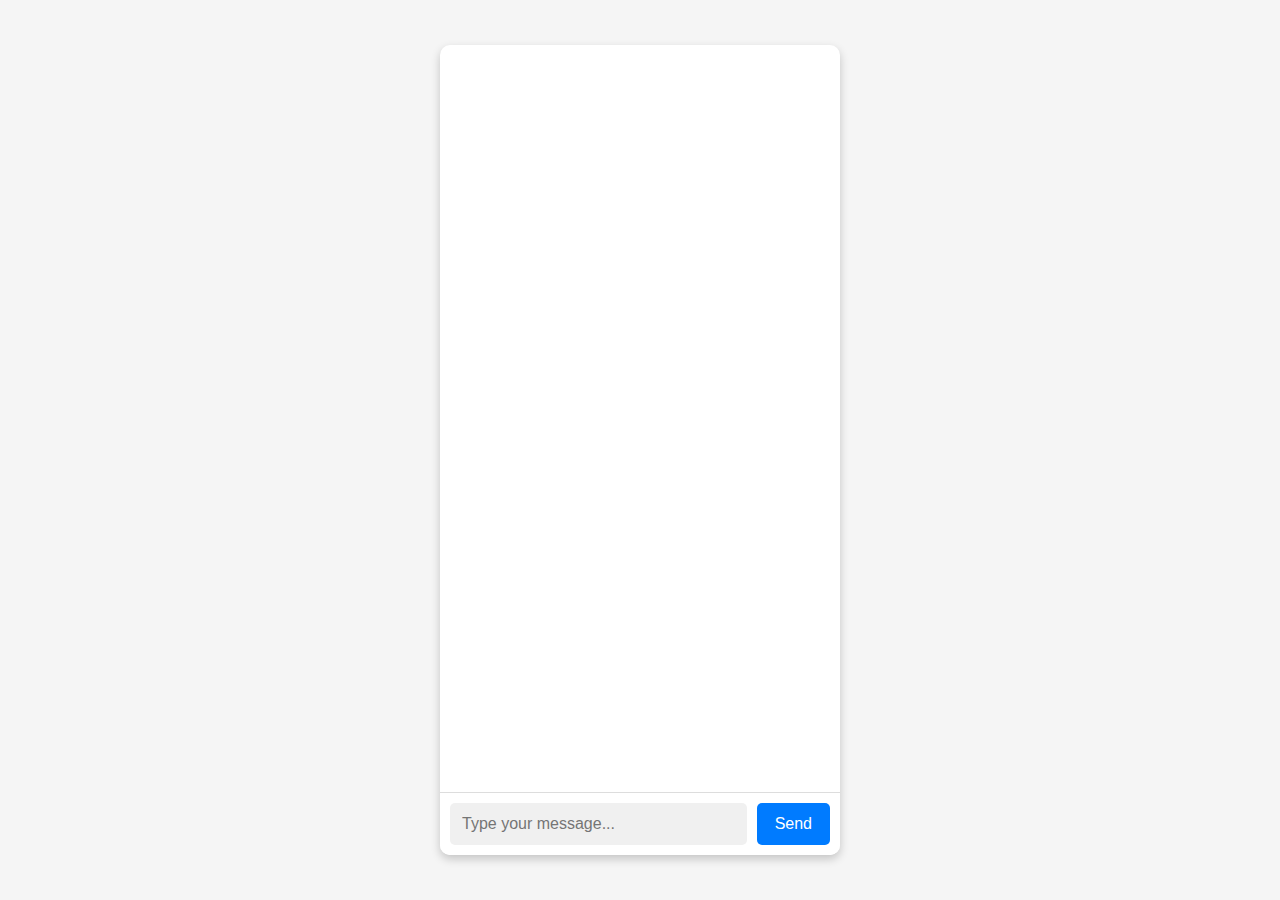
==== index.html @ f771c5a1 "Add files via upload" ====
<!DOCTYPE html>
<html lang="en">
<head>
    <meta charset="UTF-8">
    <meta name="viewport" content="width=device-width, initial-scale=1.0">
    <title>Chatbot</title>
    <link rel="stylesheet" href="style.css">
</head>
<body>
    <div class="container">
        <div id="output" class="chat-box"></div>
        <div class="input-container">
            <input type="text" id="in" placeholder="Type your message..." autocomplete="off">
            <button id="go">Send</button>
        </div>
    </div>
</body>
<script type="module" src="script.js"></script>
</html>
---- style.css ----
* {
    margin: 0;
    padding: 0;
    box-sizing: border-box;
    font-family: Arial, sans-serif;
}

body {
    display: flex;
    justify-content: center;
    align-items: center;
    height: 100vh;
    background: #f5f5f5;
}

.container {
    width: 100%;
    max-width: 400px;
    height: 90vh;
    display: flex;
    flex-direction: column;
    background: white;
    border-radius: 10px;
    box-shadow: 0 4px 10px rgba(0, 0, 0, 0.2);
    overflow: hidden;
}

/* Chat Output */
.chat-box {
    flex: 1;
    overflow-y: auto;
    padding: 15px;
    display: flex;
    flex-direction: column;
    gap: 10px;
}

/* Chat Bubbles */
.message {
    max-width: 80%;
    padding: 10px;
    border-radius: 15px;
    word-wrap: break-word;
    font-size: 14px;
}

/* User Message */
.user-message {
    align-self: flex-end;
    background: #007bff;
    color: white;
    border-bottom-right-radius: 0;
}

/* Bot Message */
.bot-message {
    align-self: flex-start;
    background: #e0e0e0;
    color: black;
    border-bottom-left-radius: 0;
}

/* Input & Button */
.input-container {
    display: flex;
    padding: 10px;
    border-top: 1px solid #ddd;
    background: #fff;
}

#in {
    flex: 1;
    padding: 12px;
    font-size: 16px;
    border: none;
    outline: none;
    border-radius: 5px;
    background: #f0f0f0;
}

#go {
    padding: 12px 18px;
    font-size: 16px;
    border: none;
    outline: none;
    background: #007bff;
    color: white;
    border-radius: 5px;
    margin-left: 10px;
    cursor: pointer;
    transition: 0.3s;
}

#go:hover {
    background: #0056b3;
}

/* Mobile Responsiveness */
@media screen and (max-width: 600px) {
    .container {
        height: 100vh;
        border-radius: 0;
        max-width: 100%;
    }
}
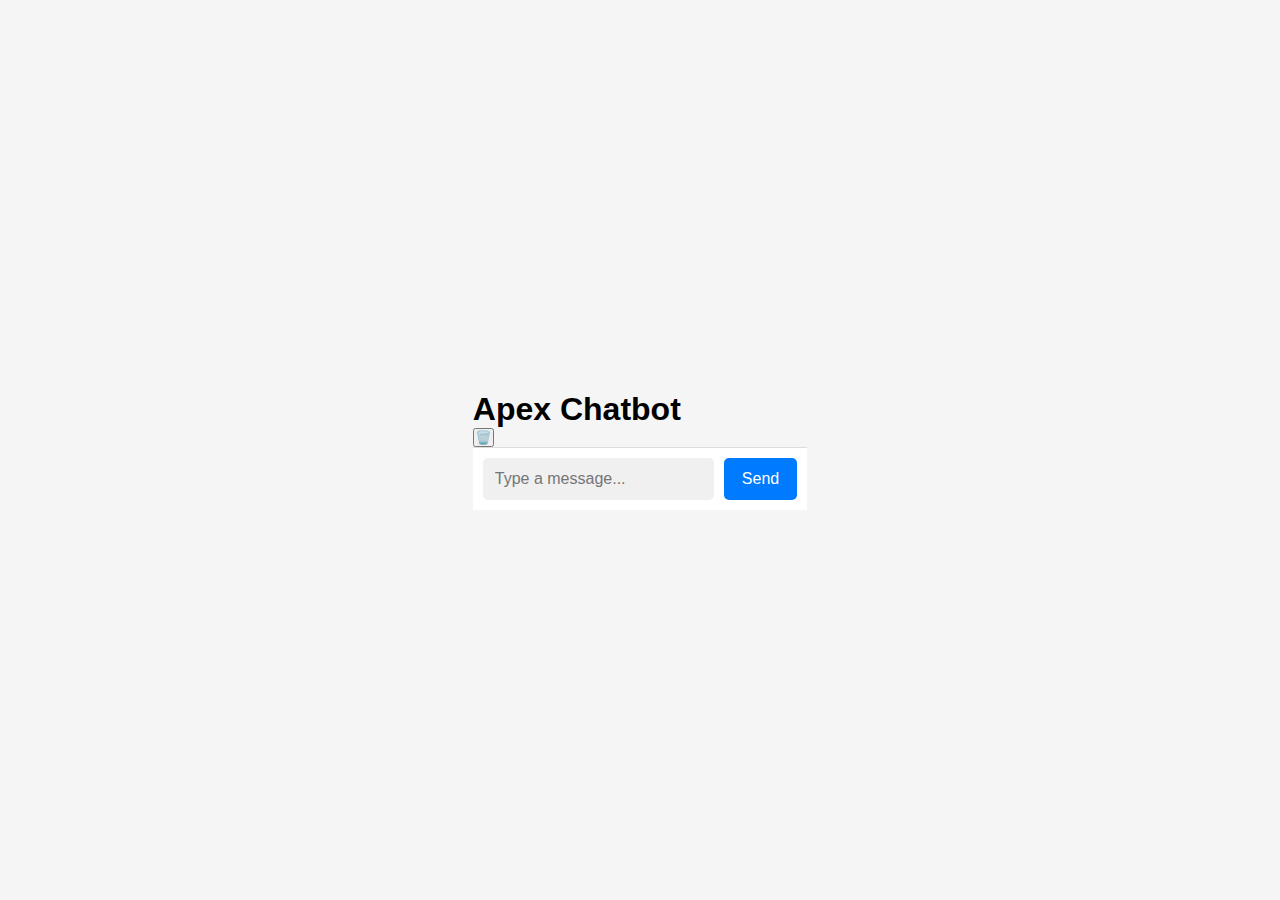
==== commit 333b2f56: "Update index.html" ====
--- a/index.html
+++ b/index.html
@@ -3,17 +3,27 @@
 <head>
     <meta charset="UTF-8">
     <meta name="viewport" content="width=device-width, initial-scale=1.0">
-    <title>Chatbot</title>
+    <title>Apex Chatbot</title>
     <link rel="stylesheet" href="style.css">
 </head>
 <body>
-    <div class="container">
-        <div id="output" class="chat-box"></div>
+    <div id="chat-container">
+        <!-- Header inside the chat container -->
+        <div class="header">
+            <h1>Apex Chatbot</h1>
+            <button id="clearChat">🗑️</button>
+        </div>
+
+        <!-- Chat messages -->
+        <div id="output"></div>
+
+        <!-- Chat input -->
         <div class="input-container">
-            <input type="text" id="in" placeholder="Type your message..." autocomplete="off">
+            <input type="text" id="in" placeholder="Type a message...">
             <button id="go">Send</button>
         </div>
     </div>
+
+    <script type="module" src="script.js"></script>
 </body>
-<script type="module" src="script.js"></script>
 </html>
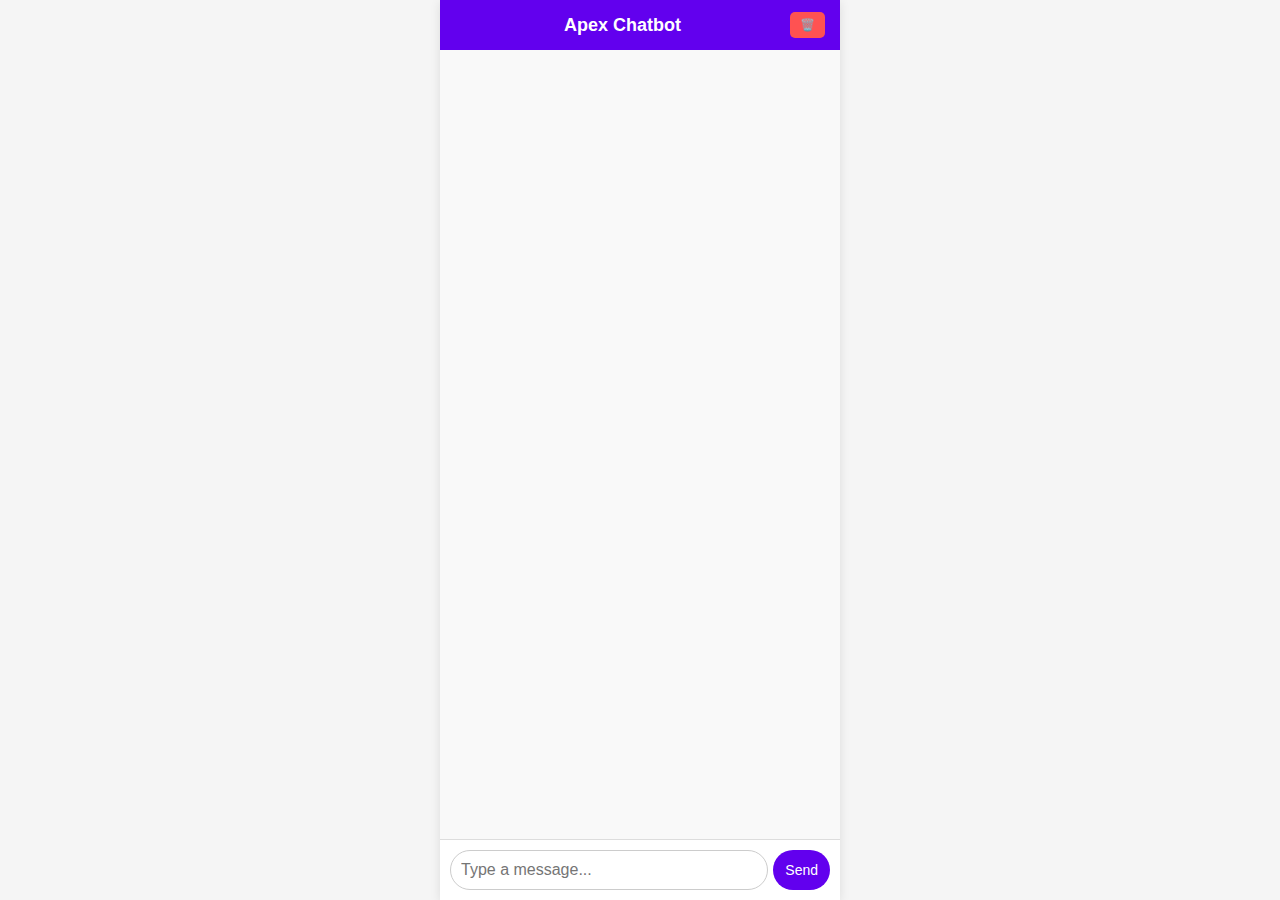
==== commit db71af9f: "Update index.html" ====
--- a/index.html
+++ b/index.html
@@ -4,7 +4,7 @@
     <meta charset="UTF-8">
     <meta name="viewport" content="width=device-width, initial-scale=1.0">
     <title>Apex Chatbot</title>
-    <link rel="stylesheet" href="style.css">
+    <link rel="stylesheet" href="./style.css">
 </head>
 <body>
     <div id="chat-container">
--- a/style.css
+++ b/style.css
@@ -2,104 +2,123 @@
     margin: 0;
     padding: 0;
     box-sizing: border-box;
-    font-family: Arial, sans-serif;
 }
 
 body {
+    font-family: Arial, sans-serif;
+    background-color: #f5f5f5;
+    margin: 0;
+    padding: 0;
     display: flex;
+    align-items: center;
     justify-content: center;
-    align-items: center;
     height: 100vh;
-    background: #f5f5f5;
-}
-
-.container {
-    width: 100%;
-    max-width: 400px;
-    height: 90vh;
-    display: flex;
-    flex-direction: column;
-    background: white;
-    border-radius: 10px;
-    box-shadow: 0 4px 10px rgba(0, 0, 0, 0.2);
     overflow: hidden;
 }
 
-/* Chat Output */
-.chat-box {
+/* Chat Container - Mobile-sized */
+#chat-container {
+    width: 100%;
+    max-width: 400px; /* Keeps it like a phone screen */
+    height: 100vh; /* Full mobile screen */
+    background: white;
+    display: flex;
+    flex-direction: column;
+    border-radius: 0; /* No rounded corners for full-screen feel */
+    box-shadow: 0 2px 10px rgba(0, 0, 0, 0.1);
+    overflow: hidden;
+}
+
+/* Header inside the chat container */
+.header {
+    width: 100%;
+    background-color: #6200EE;
+    color: white;
+    display: flex;
+    justify-content: space-between;
+    align-items: center;
+    padding: 12px 15px;
+    box-shadow: 0 2px 5px rgba(0, 0, 0, 0.2);
+}
+
+.header h1 {
+    font-size: 18px;
+    flex-grow: 1;
+    text-align: center;
+}
+
+#clearChat {
+    background-color: #FF5252;
+    border: none;
+    padding: 6px 10px;
+    color: white;
+    font-size: 12px;
+    border-radius: 5px;
+    cursor: pointer;
+}
+
+/* Chat Output (Message Bubbles) */
+#output {
     flex: 1;
     overflow-y: auto;
-    padding: 15px;
+    padding: 10px;
     display: flex;
     flex-direction: column;
     gap: 10px;
+    background-color: #f9f9f9;
+    scroll-behavior: smooth;
 }
 
-/* Chat Bubbles */
-.message {
-    max-width: 80%;
-    padding: 10px;
-    border-radius: 15px;
+/* User Message (Right side) */
+.message.user {
+    align-self: flex-end;
+    background-color: #6200EE;
+    color: white;
+    padding: 10px 15px;
+    border-radius: 20px 20px 0 20px;
+    max-width: 70%;
     word-wrap: break-word;
-    font-size: 14px;
 }
 
-/* User Message */
-.user-message {
-    align-self: flex-end;
-    background: #007bff;
-    color: white;
-    border-bottom-right-radius: 0;
+/* Bot Message (Left side) */
+.message.bot {
+    align-self: flex-start;
+    background-color: #e0e0e0;
+    color: black;
+    padding: 10px 15px;
+    border-radius: 20px 20px 20px 0;
+    max-width: 70%;
+    word-wrap: break-word;
 }
 
-/* Bot Message */
-.bot-message {
-    align-self: flex-start;
-    background: #e0e0e0;
-    color: black;
-    border-bottom-left-radius: 0;
-}
-
-/* Input & Button */
+/* Chat Input */
 .input-container {
     display: flex;
     padding: 10px;
     border-top: 1px solid #ddd;
-    background: #fff;
+    background-color: white;
 }
 
 #in {
     flex: 1;
-    padding: 12px;
+    padding: 10px;
+    border: 1px solid #ccc;
+    border-radius: 20px;
     font-size: 16px;
-    border: none;
     outline: none;
-    border-radius: 5px;
-    background: #f0f0f0;
 }
 
 #go {
-    padding: 12px 18px;
-    font-size: 16px;
+    background-color: #6200EE;
     border: none;
-    outline: none;
-    background: #007bff;
+    padding: 10px 12px;
     color: white;
-    border-radius: 5px;
-    margin-left: 10px;
+    font-size: 14px;
+    border-radius: 20px;
     cursor: pointer;
-    transition: 0.3s;
+    margin-left: 5px;
 }
 
 #go:hover {
-    background: #0056b3;
+    background-color: #4B00C2;
 }
-
-/* Mobile Responsiveness */
-@media screen and (max-width: 600px) {
-    .container {
-        height: 100vh;
-        border-radius: 0;
-        max-width: 100%;
-    }
-}
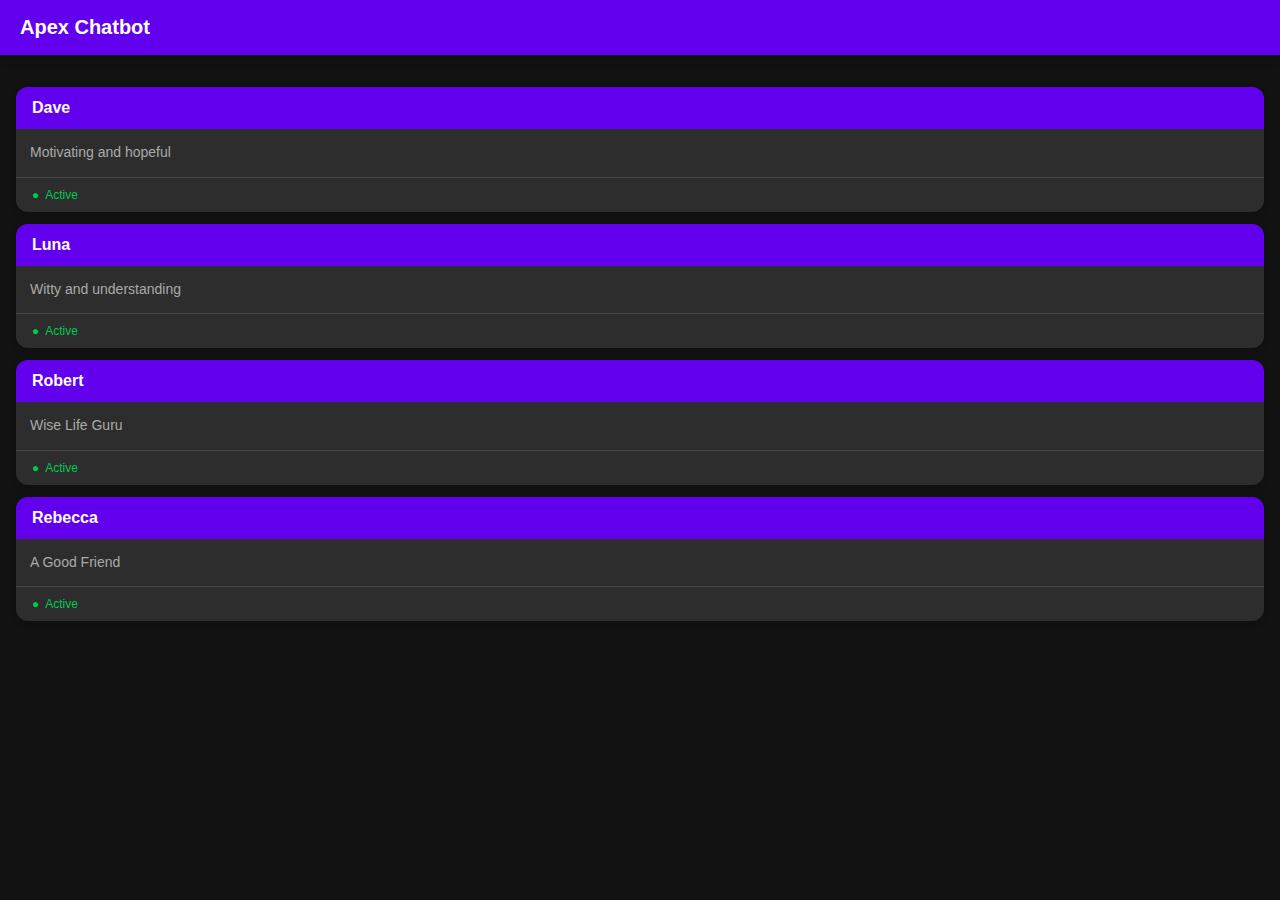
==== commit 96c298f6: "Add files via upload" ====
--- a/index.html
+++ b/index.html
@@ -3,27 +3,440 @@
 <head>
     <meta charset="UTF-8">
     <meta name="viewport" content="width=device-width, initial-scale=1.0">
-    <title>Apex Chatbot</title>
-    <link rel="stylesheet" href="./style.css">
+    <title>Apex Chatbot - Home</title>
+    <style>
+        * {
+            margin: 0;
+            padding: 0;
+            box-sizing: border-box;
+            font-family: 'Segoe UI', Tahoma, Geneva, Verdana, sans-serif;
+        }
+
+        :root {
+            --primary-color: #6200EE;
+            --primary-dark: #4B00C2;
+            --background-dark: #121212;
+            --surface-dark: #1E1E1E;
+            --card-dark: #2D2D2D;
+            --message-bg-dark: #333333;
+            --input-bg: #222222;
+            --border-color: #444444;
+            --text-primary: #FFFFFF;
+            --text-secondary: #E0E0E0;
+            --text-muted: #AAAAAA;
+            --error-color: #FF5252;
+            --success-color: #00C853;
+        }
+
+        body {
+            background-color: var(--background-dark);
+            margin: 0;
+            padding: 0;
+            min-height: 100vh;
+            color: var(--text-primary);
+            max-width: 100vw;
+            overflow-x: hidden;
+        }
+
+        /* Header */
+        .header {
+            width: 100%;
+            background-color: var(--primary-color);
+            color: var(--text-primary);
+            display: flex;
+            justify-content: space-between;
+            align-items: center;
+            padding: 16px 20px;
+            box-shadow: 0 2px 10px rgba(0, 0, 0, 0.3);
+            position: sticky;
+            top: 0;
+            z-index: 100;
+        }
+
+        .header h1 {
+            font-size: 20px;
+            font-weight: 600;
+        }
+
+        .user-profile {
+            display: flex;
+            align-items: center;
+        }
+
+        .avatar {
+            width: 36px;
+            height: 36px;
+            border-radius: 50%;
+            background-color: var(--primary-dark);
+            display: flex;
+            align-items: center;
+            justify-content: center;
+            font-weight: bold;
+            font-size: 16px;
+        }
+
+        /* Search Bar */
+        .search-container {
+            background-color: var(--surface-dark);
+            padding: 12px 16px;
+            position: sticky;
+            top: 68px;
+            z-index: 99;
+            box-shadow: 0 2px 8px rgba(0, 0, 0, 0.2);
+        }
+
+        .search-bar {
+            display: flex;
+            width: 100%;
+        }
+
+        .search-input {
+            flex: 1;
+            padding: 12px 16px;
+            border: 1px solid var(--border-color);
+            border-radius: 24px;
+            font-size: 16px;
+            outline: none;
+            background-color: var(--input-bg);
+            color: var(--text-primary);
+            transition: border-color 0.3s;
+        }
+
+        .search-input:focus {
+            border-color: var(--primary-color);
+        }
+
+        .search-btn {
+            background-color: var(--primary-color);
+            border: none;
+            width: 40px;
+            height: 40px;
+            color: var(--text-primary);
+            font-size: 16px;
+            border-radius: 50%;
+            cursor: pointer;
+            margin-left: 8px;
+            display: flex;
+            align-items: center;
+            justify-content: center;
+        }
+
+        /* Main Content */
+        .main-content {
+            width: 100%;
+            padding: 16px;
+        }
+
+        /* Tabs */
+        .tabs {
+            display: flex;
+            margin-bottom: 16px;
+            border-bottom: 1px solid var(--border-color);
+            overflow-x: auto;
+            -webkit-overflow-scrolling: touch;
+            scrollbar-width: none; /* Firefox */
+        }
+
+        .tabs::-webkit-scrollbar {
+            display: none; /* Chrome, Safari, Edge */
+        }
+
+        .tab {
+            padding: 12px 16px;
+            cursor: pointer;
+            color: var(--text-secondary);
+            position: relative;
+            font-weight: 500;
+            white-space: nowrap;
+        }
+
+        .tab.active {
+            color: var(--primary-color);
+        }
+
+        .tab.active::after {
+            content: '';
+            position: absolute;
+            bottom: -1px;
+            left: 0;
+            width: 100%;
+            height: 3px;
+            background-color: var(--primary-color);
+            border-radius: 3px 3px 0 0;
+        }
+
+        /* Chat Cards */
+        .chat-list {
+            display: flex;
+            flex-direction: column;
+            gap: 12px;
+            margin-top: 16px;
+        }
+
+        .chat-card {
+            background-color: var(--card-dark);
+            border-radius: 12px;
+            overflow: hidden;
+            box-shadow: 0 2px 6px rgba(0, 0, 0, 0.2);
+            text-decoration: none;
+            color: var(--text-primary);
+        }
+
+        .chat-card:active {
+            background-color: #353535;
+        }
+
+        .chat-header {
+            background-color: var(--primary-color);
+            padding: 12px 16px;
+            display: flex;
+            align-items: center;
+            justify-content: space-between;
+        }
+
+        .chat-title {
+            font-weight: 600;
+            font-size: 16px;
+        }
+
+        .chat-timestamp {
+            font-size: 12px;
+            color: rgba(255, 255, 255, 0.8);
+        }
+
+        .chat-preview {
+            padding: 14px;
+        }
+
+        .chat-snippet {
+            font-size: 14px;
+            color: var(--text-muted);
+            display: -webkit-box;
+            -webkit-line-clamp: 2;
+            -webkit-box-orient: vertical;
+            overflow: hidden;
+            line-height: 1.4;
+        }
+
+        .chat-footer {
+            padding: 10px 16px;
+            display: flex;
+            align-items: center;
+            border-top: 1px solid var(--border-color);
+            justify-content: space-between;
+        }
+
+        .chat-status {
+            display: flex;
+            align-items: center;
+            gap: 6px;
+            font-size: 12px;
+            color: var(--success-color);
+        }
+
+        .chat-status.inactive {
+            color: var(--text-muted);
+        }
+
+        .chat-messages-count {
+            font-size: 12px;
+            color: var(--text-muted);
+        }
+
+        /* Create new chat button */
+        .new-chat-btn {
+            position: fixed;
+            bottom: 16px;
+            right: 16px;
+            width: 56px;
+            height: 56px;
+            border-radius: 50%;
+            background-color: var(--primary-color);
+            color: white;
+            display: flex;
+            align-items: center;
+            justify-content: center;
+            font-size: 24px;
+            box-shadow: 0 4px 12px rgba(98, 0, 238, 0.4);
+            cursor: pointer;
+            border: none;
+            z-index: 100;
+        }
+
+        .new-chat-btn:active {
+            background-color: var(--primary-dark);
+            transform: scale(0.95);
+        }
+
+        /* Empty state */
+        .empty-state {
+            text-align: center;
+            padding: 32px 16px;
+            margin: 32px auto;
+            background-color: var(--card-dark);
+            border-radius: 12px;
+        }
+
+        .empty-state-icon {
+            font-size: 36px;
+            margin-bottom: 16px;
+            opacity: 0.5;
+        }
+
+        .empty-state h2 {
+            margin-bottom: 12px;
+            font-size: 18px;
+        }
+
+        .empty-state p {
+            color: var(--text-muted);
+            margin-bottom: 20px;
+            font-size: 14px;
+        }
+
+        .start-chat-btn {
+            background-color: var(--primary-color);
+            color: white;
+            border: none;
+            padding: 12px 24px;
+            border-radius: 24px;
+            font-size: 16px;
+            cursor: pointer;
+        }
+
+        .start-chat-btn:active {
+            background-color: var(--primary-dark);
+        }
+
+        /* Bottom Navigation */
+        .bottom-nav {
+            position: fixed;
+            bottom: 0;
+            left: 0;
+            right: 0;
+            background-color: var(--surface-dark);
+            display: flex;
+            justify-content: space-around;
+            padding: 12px 0;
+            box-shadow: 0 -2px 10px rgba(0, 0, 0, 0.2);
+            z-index: 99;
+        }
+
+        .nav-item {
+            display: flex;
+            flex-direction: column;
+            align-items: center;
+            color: var(--text-secondary);
+            font-size: 10px;
+            gap: 4px;
+            text-decoration: none;
+        }
+
+        .nav-item.active {
+            color: var(--primary-color);
+        }
+
+        .nav-icon {
+            font-size: 20px;
+        }
+
+        /* Adjust for bottom navigation */
+        .main-content {
+            padding-bottom: 80px;
+        }
+    </style>
 </head>
 <body>
-    <div id="chat-container">
-        <!-- Header inside the chat container -->
-        <div class="header">
-            <h1>Apex Chatbot</h1>
-            <button id="clearChat">🗑️</button>
-        </div>
-
-        <!-- Chat messages -->
-        <div id="output"></div>
-
-        <!-- Chat input -->
-        <div class="input-container">
-            <input type="text" id="in" placeholder="Type a message...">
-            <button id="go">Send</button>
+    <!-- Header -->
+    <div class="header">
+        <h1>Apex Chatbot</h1>
+        <div class="user-profile">
+           
         </div>
     </div>
 
-    <script type="module" src="script.js"></script>
-</body>
-</html>
+   
+
+    <!-- Main Content -->
+    <div class="main-content">
+       
+
+        <!-- Chat Cards List -->
+        <div class="chat-list">
+            <!-- Chat Card 1 -->
+            <a href="dave.html" class="chat-card">
+                <div class="chat-header">
+                    <div class="chat-title">Dave</div>
+                   
+                </div>
+                <div class="chat-preview">
+                    <div class="chat-snippet">Motivating and hopeful</div>
+                </div>
+                <div class="chat-footer">
+                    <div class="chat-status">
+                        <span>●</span> Active
+                    </div>
+                   
+                </div>
+            </a>
+
+            <!--Luna-->
+
+            <a href="luna.html" class="chat-card">
+                <div class="chat-header">
+                    <div class="chat-title">Luna</div>
+                   
+                </div>
+                <div class="chat-preview">
+                    <div class="chat-snippet">Witty and understanding</div>
+                </div>
+                <div class="chat-footer">
+                    <div class="chat-status">
+                        <span>●</span> Active
+                    </div>
+                   
+                </div>
+            </a>
+<!--Robert-->
+            <a href="robert.html" class="chat-card">
+                <div class="chat-header">
+                    <div class="chat-title">Robert</div>
+                   
+                </div>
+                <div class="chat-preview">
+                    <div class="chat-snippet">Wise Life Guru</div>
+                </div>
+                <div class="chat-footer">
+                    <div class="chat-status">
+                        <span>●</span> Active
+                    </div>
+                   
+                </div>
+            </a>
+
+            <!--Rebecca-->
+
+            <a href="rebecca.html" class="chat-card">
+                <div class="chat-header">
+                    <div class="chat-title">Rebecca</div>
+                   
+                </div>
+                <div class="chat-preview">
+                    <div class="chat-snippet">A Good Friend</div>
+                </div>
+                <div class="chat-footer">
+                    <div class="chat-status">
+                        <span>●</span> Active
+                    </div>
+                   
+                </div>
+            </a>
+
+          
+        </div>
+    </div>
+
+   </body>
+
+
+</html>